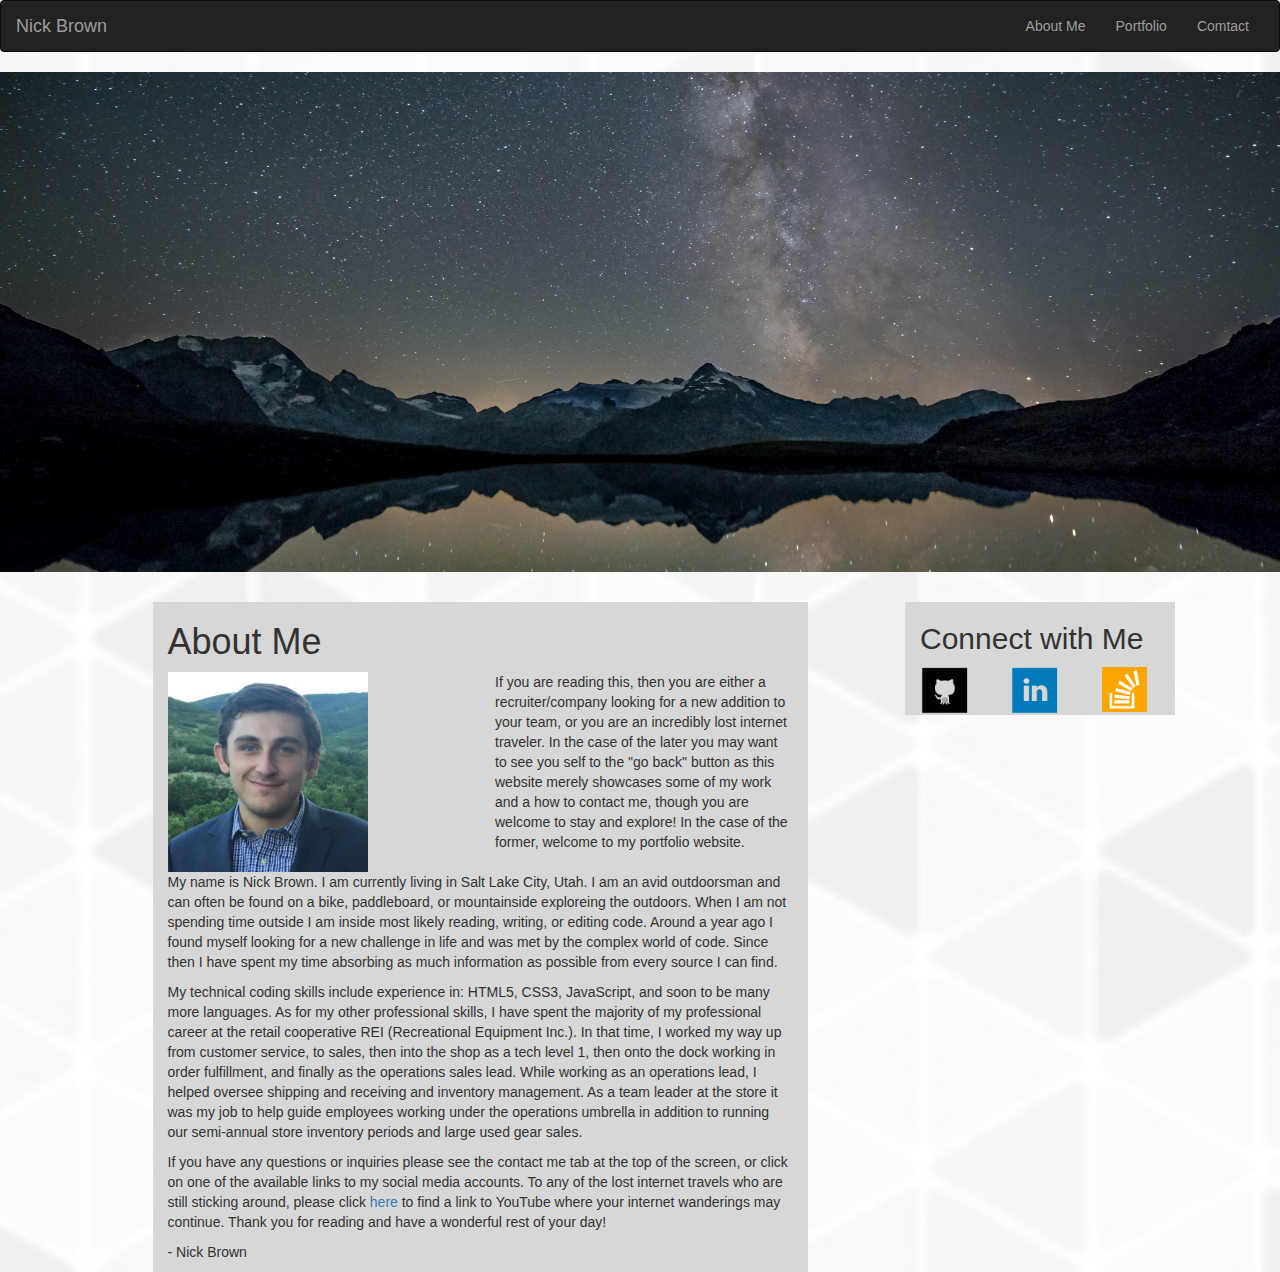
==== index.html @ f9677612 "Added images for the site to the images folder, added css reset code, started work on index.html and" ====
<!DOCTYPE html>
<html lang="en">
<head>
    <meta charset="UTF-8">
    <meta name="viewport" content="width=device-width, initial-scale=1.0">
    <meta http-equiv="X-UA-Compatible" content="ie=edge">
    <title>Bootstrap Portfolio</title>
    <link rel="stylesheet" href="css/reset.css">
    <link rel="stylesheet" href="bootstrap_files/css/bootstrap.min.css">
    <link rel="stylesheet" href="css/style.css">
</head>
<body>

    <nav class="navbar navbar-inverse">
        <div class="container-fluid">
            <!-- Brand and toggle get grouped for better mobile display -->
            <div class="navbar-header">
                <button type="button" class="navbar-toggle collapsed" data-toggle="collapse" data-target="#bs-example-navbar-collapse-1"
                    aria-expanded="false">
                    <span class="sr-only">Toggle navigation</span>
                    <span class="icon-bar"></span>
                    <span class="icon-bar"></span>
                    <span class="icon-bar"></span>
                </button>
                <a class="navbar-brand" href="#">Nick Brown</a>
            </div>
    
            <!-- Collect the nav links, forms, and other content for toggling -->
            <div class="collapse navbar-collapse" id="bs-example-navbar-collapse-1">                                  
                <ul class="nav navbar-nav navbar-right">
                    <li>
                        <a href="#">About Me</a>
                    </li>
                    <li>
                        <a href="#">Portfolio</a>
                    </li>
                    <li>
                        <a href="#">Comtact</a>
                    </li>
                </ul>
            </div>
            <!-- /.navbar-collapse -->
        </div>
        <!-- /.container-fluid -->
    </nav>


    <div class="jumbotron jumbo-styling">
        <div class="container">
            
        </div>
    </div>

    <div class="container">
        <div class="row">
            <div class="col-md-1"></div>
            <div class="col-md-5 about-me">
                <h1 class="content-heading">About Me</h1>
                <div class="row">
                    <div class="col-md-6">
                        <img class="profile-image" src="css/images/profilePic.jpg" alt="Profile Picture of Nick Brown.">
                    </div>
                    <div class="col-md-6 about-me-para-1">
                        <p>
                            If you are reading this, then you are either a recruiter/company looking for a new addition to your team, or you are an incredibly
                            lost internet traveler. In the case of the later you may want to see you self to the "go back" button as this website
                            merely showcases some of my work and a how to contact me, though you are welcome to stay and explore! In the case of
                            the former, welcome to my portfolio website.
                        </p>
                    </div>
                </div>
                <div class="row">
                    <div class="col-md-12">
                        <p>
                            My name is Nick Brown. I am currently living in Salt Lake City, Utah. I am an avid outdoorsman and can often be found on
                            a bike, paddleboard, or mountainside exploreing the outdoors. When I am not spending time outside I am inside most likely
                            reading, writing, or editing code. Around a year ago I found myself looking for a new challenge in life and was met by
                            the complex world of code. Since then I have spent my time absorbing as much information as possible from every source
                            I can find.
                        </p>
                        <p>
                            My technical coding skills include experience in: HTML5, CSS3, JavaScript, and soon to be many more languages. As for my
                            other professional skills, I have spent the majority of my professional career at the retail cooperative REI (Recreational
                            Equipment Inc.). In that time, I worked my way up from customer service, to sales, then into the shop as a tech level
                            1, then onto the dock working in order fulfillment, and finally as the operations sales lead. While working as an operations
                            lead, I helped oversee shipping and receiving and inventory management. As a team leader at the store it was my job to
                            help guide employees working under the operations umbrella in addition to running our semi-annual store inventory periods
                            and large used gear sales.
                        </p>
                        <p>
                            If you have any questions or inquiries please see the contact me tab at the top of the screen, or click on one of the available
                            links to my social media accounts. To any of the lost internet travels who are still sticking around, please click
                            <a
                                href="http://www.youtube.com" target="_blank">here</a> to find a link to YouTube where your internet wanderings may continue. Thank you for reading and have a wonderful
                                rest of your day!
                        </p>
                        <p>
                            - Nick Brown
                        </p>
                    </div>
                </div>
            </div>
            <div class="col-md-1"></div>
            <div class="col-md-4 social-media">
                <h2 id="social-media-links_heading">Connect with Me</h2>
                <div class="row">
                    <div class="col-md-4">
                        <a href="https://github.com/nick-d-brown" target="_blank">
                            <img class="social_media_images" src="css/images/if_github_square_black_107109.png" alt="Logo for GitHub with link to Nick Brown's account.">
                        </a>
                    </div>
                    <div class="col-md-4">
                        <a href="https://www.linkedin.com/in/nicholas-brown-developer/" target="_blank">
                            <img class="social_media_images" src="css/images/if_linkedin_square_color_107091.png" alt="Logo for Linkedin with link to Nick Brown's account.">
                        </a>
                    </div>
                    <div class="col-md-4">
                        <a href="https://stackoverflow.com/users/8822598/nick-brown" target="_blank">
                            <img class="social_media_images_altered" src="css/images/if_stackoverflow_273179.png" alt="Logo for Stackoverflow with link to Nick Brown's account.">
                        </a>
                    </div>
                </div>
            </div>
            <div class="col-md-1"></div>
        </div>
    </div>
</body>
</html>
---- css/style.css ----
body {
    background-image: url(images/gplaypattern/gplaypattern.png);
    background-size: cover;
    background-position: center;
}

div.jumbotron.jumbo-styling {
    text-align: center;
    background-image: url(images/stars_on_the_lake.jpg);
    background-size: cover;
    background-position: center;
    height: 500px;
}

.about-me {
    background:rgb(215, 215, 215);
    width: 655px;
}

.profile-image { 
    height: 200px;
    width: 200px;
}

.social-media {
    background:rgb(215, 215, 215);
    width: 270px;
}

.social_media_images {
    height: 50px;
    width: 50px;
    padding: 0;
    margin: 0;
}

.social_media_images_altered {
    height: 45px;
    width: 45px;
    padding: 0;
    margin: 2px;
}
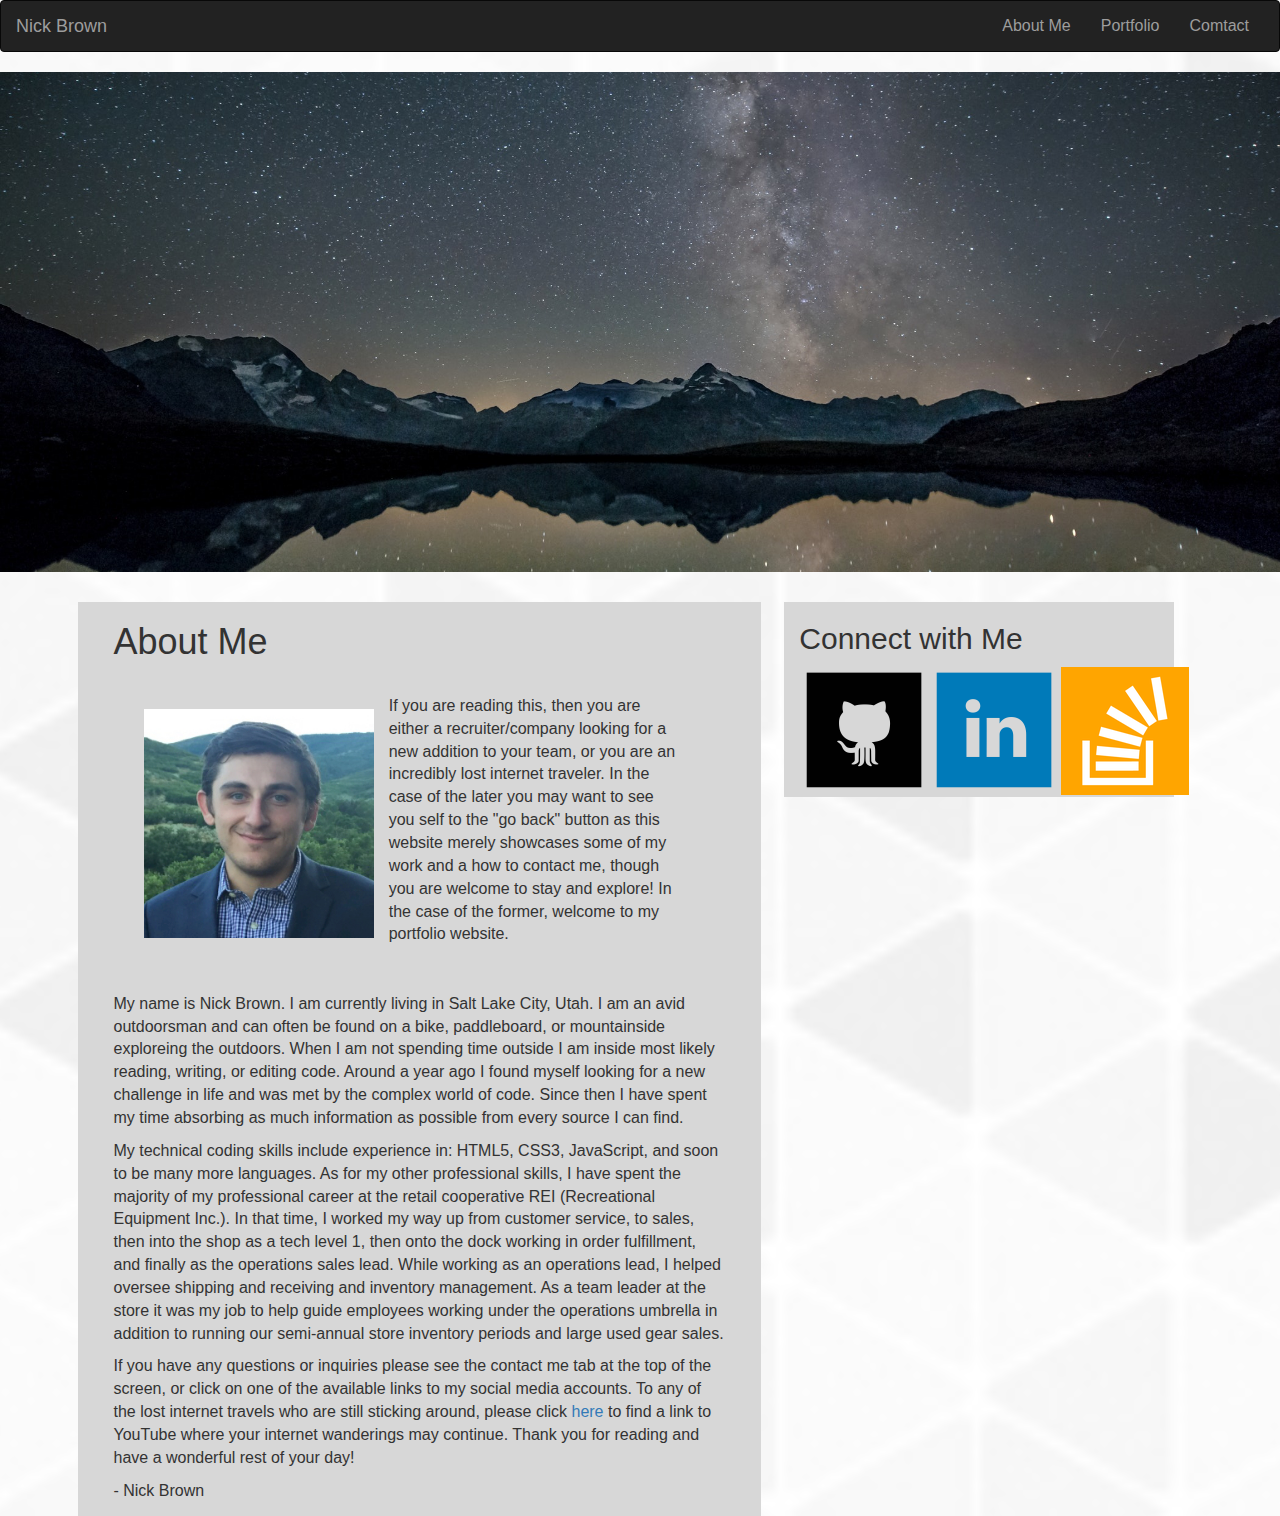
==== commit 9c037874: "changes to website layout using index.html and style.css." ====
--- a/index.html
+++ b/index.html
@@ -53,14 +53,13 @@
 
     <div class="container">
         <div class="row">
-            <div class="col-md-1"></div>
-            <div class="col-md-5 about-me">
+            <div class="col-md-7 about-me">
                 <h1 class="content-heading">About Me</h1>
-                <div class="row">
-                    <div class="col-md-6">
+                <div class="row about-me-head">
+                    <div class="col-sm-5 profile-image-body">
                         <img class="profile-image" src="css/images/profilePic.jpg" alt="Profile Picture of Nick Brown.">
                     </div>
-                    <div class="col-md-6 about-me-para-1">
+                    <div class="col-sm-7 about-me-para-1">
                         <p>
                             If you are reading this, then you are either a recruiter/company looking for a new addition to your team, or you are an incredibly
                             lost internet traveler. In the case of the later you may want to see you self to the "go back" button as this website
@@ -70,7 +69,7 @@
                     </div>
                 </div>
                 <div class="row">
-                    <div class="col-md-12">
+                    <div class="col-md-12 main-para-text">
                         <p>
                             My name is Nick Brown. I am currently living in Salt Lake City, Utah. I am an avid outdoorsman and can often be found on
                             a bike, paddleboard, or mountainside exploreing the outdoors. When I am not spending time outside I am inside most likely
@@ -100,9 +99,8 @@
                     </div>
                 </div>
             </div>
-            <div class="col-md-1"></div>
             <div class="col-md-4 social-media">
-                <h2 id="social-media-links_heading">Connect with Me</h2>
+                <h2 class="social-media-links_heading">Connect with Me</h2>
                 <div class="row">
                     <div class="col-md-4">
                         <a href="https://github.com/nick-d-brown" target="_blank">
@@ -121,7 +119,6 @@
                     </div>
                 </div>
             </div>
-            <div class="col-md-1"></div>
         </div>
     </div>
 </body>
--- a/css/style.css
+++ b/css/style.css
@@ -2,6 +2,7 @@
     background-image: url(images/gplaypattern/gplaypattern.png);
     background-size: cover;
     background-position: center;
+    font-size: 16px;
 }
 
 div.jumbotron.jumbo-styling {
@@ -14,29 +15,50 @@
 
 .about-me {
     background:rgb(215, 215, 215);
-    width: 655px;
+    margin: 0% 2%;
+    padding: 0% 3%;
+}
+
+.content-heading {
+
+}
+
+.about-me-head {
+    margin: 5%;
+}
+
+.profile-image-body { 
+    margin: 3% 0%;
+    padding: 0%;
 }
 
 .profile-image { 
-    height: 200px;
-    width: 200px;
+    height: 100%;
+    width: 100%;
+}
+
+.about-me-para-1 {
+    margin: .5% auto;
+}
+
+.main-para-text {
+    margin: .5% auto;   
 }
 
 .social-media {
     background:rgb(215, 215, 215);
-    width: 270px;
+}
+
+.social-media-links_heading {
+
 }
 
 .social_media_images {
-    height: 50px;
-    width: 50px;
     padding: 0;
-    margin: 0;
+    margin: 0% 2%;
 }
 
 .social_media_images_altered {
-    height: 45px;
-    width: 45px;
     padding: 0;
     margin: 2px;
 }
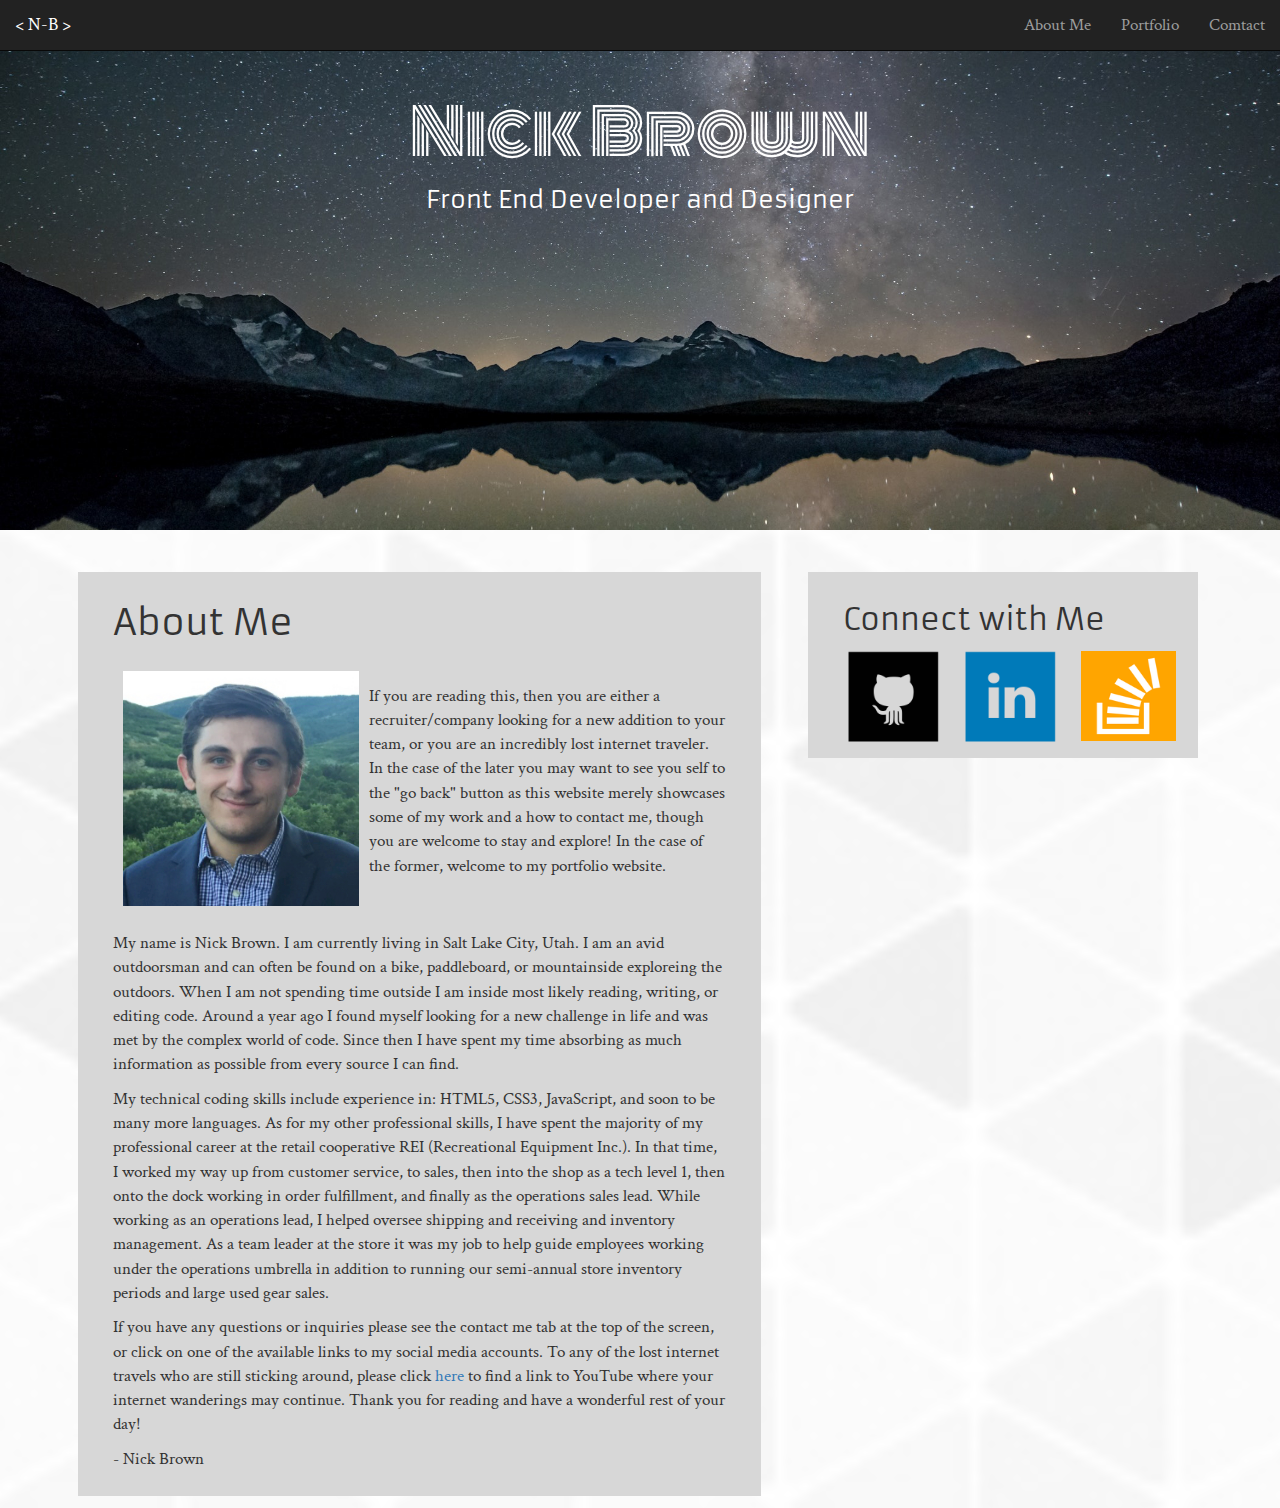
==== commit fb8746af: "Finished changes to index.html and its style.css sections." ====
--- a/index.html
+++ b/index.html
@@ -7,11 +7,12 @@
     <title>Bootstrap Portfolio</title>
     <link rel="stylesheet" href="css/reset.css">
     <link rel="stylesheet" href="bootstrap_files/css/bootstrap.min.css">
+    <link href="https://fonts.googleapis.com/css?family=Armata|Crimson+Text|Monoton" rel="stylesheet">
     <link rel="stylesheet" href="css/style.css">
 </head>
 <body>
 
-    <nav class="navbar navbar-inverse">
+    <nav class="navbar navbar-inverse navbar-fixed-top">
         <div class="container-fluid">
             <!-- Brand and toggle get grouped for better mobile display -->
             <div class="navbar-header">
@@ -22,7 +23,7 @@
                     <span class="icon-bar"></span>
                     <span class="icon-bar"></span>
                 </button>
-                <a class="navbar-brand" href="#">Nick Brown</a>
+                <a class="navbar-brand" href="#"> &lt; N-B &gt;</a>
             </div>
     
             <!-- Collect the nav links, forms, and other content for toggling -->
@@ -46,8 +47,9 @@
 
 
     <div class="jumbotron jumbo-styling">
-        <div class="container">
-            
+        <div class="container jumbotron-sub-heading">
+            <h1>Nick Brown</h1>
+            <h3>Front End Developer and Designer</h2>
         </div>
     </div>
 
@@ -56,10 +58,10 @@
             <div class="col-md-7 about-me">
                 <h1 class="content-heading">About Me</h1>
                 <div class="row about-me-head">
-                    <div class="col-sm-5 profile-image-body">
+                    <div class="col-sm-5 col-md-6 col-lg-5 profile-image-body">
                         <img class="profile-image" src="css/images/profilePic.jpg" alt="Profile Picture of Nick Brown.">
                     </div>
-                    <div class="col-sm-7 about-me-para-1">
+                    <div class="col-sm-7 col-md-6 col-lg-7 about-me-para-1">
                         <p>
                             If you are reading this, then you are either a recruiter/company looking for a new addition to your team, or you are an incredibly
                             lost internet traveler. In the case of the later you may want to see you self to the "go back" button as this website
@@ -102,17 +104,17 @@
             <div class="col-md-4 social-media">
                 <h2 class="social-media-links_heading">Connect with Me</h2>
                 <div class="row">
-                    <div class="col-md-4">
+                    <div class="col-xs-4">
                         <a href="https://github.com/nick-d-brown" target="_blank">
                             <img class="social_media_images" src="css/images/if_github_square_black_107109.png" alt="Logo for GitHub with link to Nick Brown's account.">
                         </a>
                     </div>
-                    <div class="col-md-4">
+                    <div class="col-xs-4">
                         <a href="https://www.linkedin.com/in/nicholas-brown-developer/" target="_blank">
                             <img class="social_media_images" src="css/images/if_linkedin_square_color_107091.png" alt="Logo for Linkedin with link to Nick Brown's account.">
                         </a>
                     </div>
-                    <div class="col-md-4">
+                    <div class="col-xs-4">
                         <a href="https://stackoverflow.com/users/8822598/nick-brown" target="_blank">
                             <img class="social_media_images_altered" src="css/images/if_stackoverflow_273179.png" alt="Logo for Stackoverflow with link to Nick Brown's account.">
                         </a>
@@ -121,5 +123,9 @@
             </div>
         </div>
     </div>
+
+    <script src="http://code.jquery.com/jquery-3.3.1.min.js" integrity="sha256-FgpCb/KJQlLNfOu91ta32o/NMZxltwRo8QtmkMRdAu8=" crossorigin="anonymous"></script>
+<script src="https://maxcdn.bootstrapcdn.com/bootstrap/3.3.7/js/bootstrap.min.js" integrity="sha384-Tc5IQib027qvyjSMfHjOMaLkfuWVxZxUPnCJA7l2mCWNIpG9mGCD8wGNIcPD7Txa"
+    crossorigin="anonymous"></script>
 </body>
 </html>--- a/css/style.css
+++ b/css/style.css
@@ -1,8 +1,27 @@
+
+
+
+
+
 body {
     background-image: url(images/gplaypattern/gplaypattern.png);
     background-size: cover;
     background-position: center;
-    font-size: 16px;
+    font-size: 1.7em;
+    padding-top: 30px;
+    font-family: 'Crimson Text', serif;
+}
+
+h1, h2, h3, h4, h5, h6 {
+    font-family: 'Armata', sans-serif;
+}
+
+.navbar-header {
+    color: white;
+}
+
+.jumbotron .h1, .jumbotron h1 {
+    font-family: 'Monoton', cursive;
 }
 
 div.jumbotron.jumbo-styling {
@@ -13,10 +32,14 @@
     height: 500px;
 }
 
+.jumbotron-sub-heading {
+    color: white;
+}
+
 .about-me {
     background:rgb(215, 215, 215);
-    margin: 0% 2%;
-    padding: 0% 3%;
+    margin: 1% 2%;
+    padding: 1% 3%;
 }
 
 .content-heading {
@@ -24,7 +47,7 @@
 }
 
 .about-me-head {
-    margin: 5%;
+    margin: .5% auto;
 }
 
 .profile-image-body { 
@@ -35,10 +58,12 @@
 .profile-image { 
     height: 100%;
     width: 100%;
+    padding: 0px 10px;
 }
 
 .about-me-para-1 {
-    margin: .5% auto;
+    margin: 0px;
+    padding: 5% 0% 0% 0%;
 }
 
 .main-para-text {
@@ -47,6 +72,8 @@
 
 .social-media {
     background:rgb(215, 215, 215);
+    margin: 1% 2%;
+    padding: 1% 3%;
 }
 
 .social-media-links_heading {
@@ -56,13 +83,40 @@
 .social_media_images {
     padding: 0;
     margin: 0% 2%;
+    height: 100px;
+    width: 100px;
 }
 
 .social_media_images_altered {
     padding: 0;
-    margin: 2px;
+    margin: 5px;
+    height: 90px;
+    width: 95px;
 }
 
 
 
+@media only screen and (max-width:1200px) and (min-width:992px) {
+    .about-me-para-1 {
+    margin: 0px;
+    padding: 2% 0% 0% 0%;
+}
 
+.profile-image {
+    margin: 20px -5px;
+}
+
+}
+
+@media only screen and (max-width:991px) and (min-width:768px) {
+    .about-me-para-1 {
+    margin: 0px;
+    padding: 10% 0% 0% 0%;
+}
+
+.profile-image {
+    margin: 20px -5px;
+}
+
+}
+
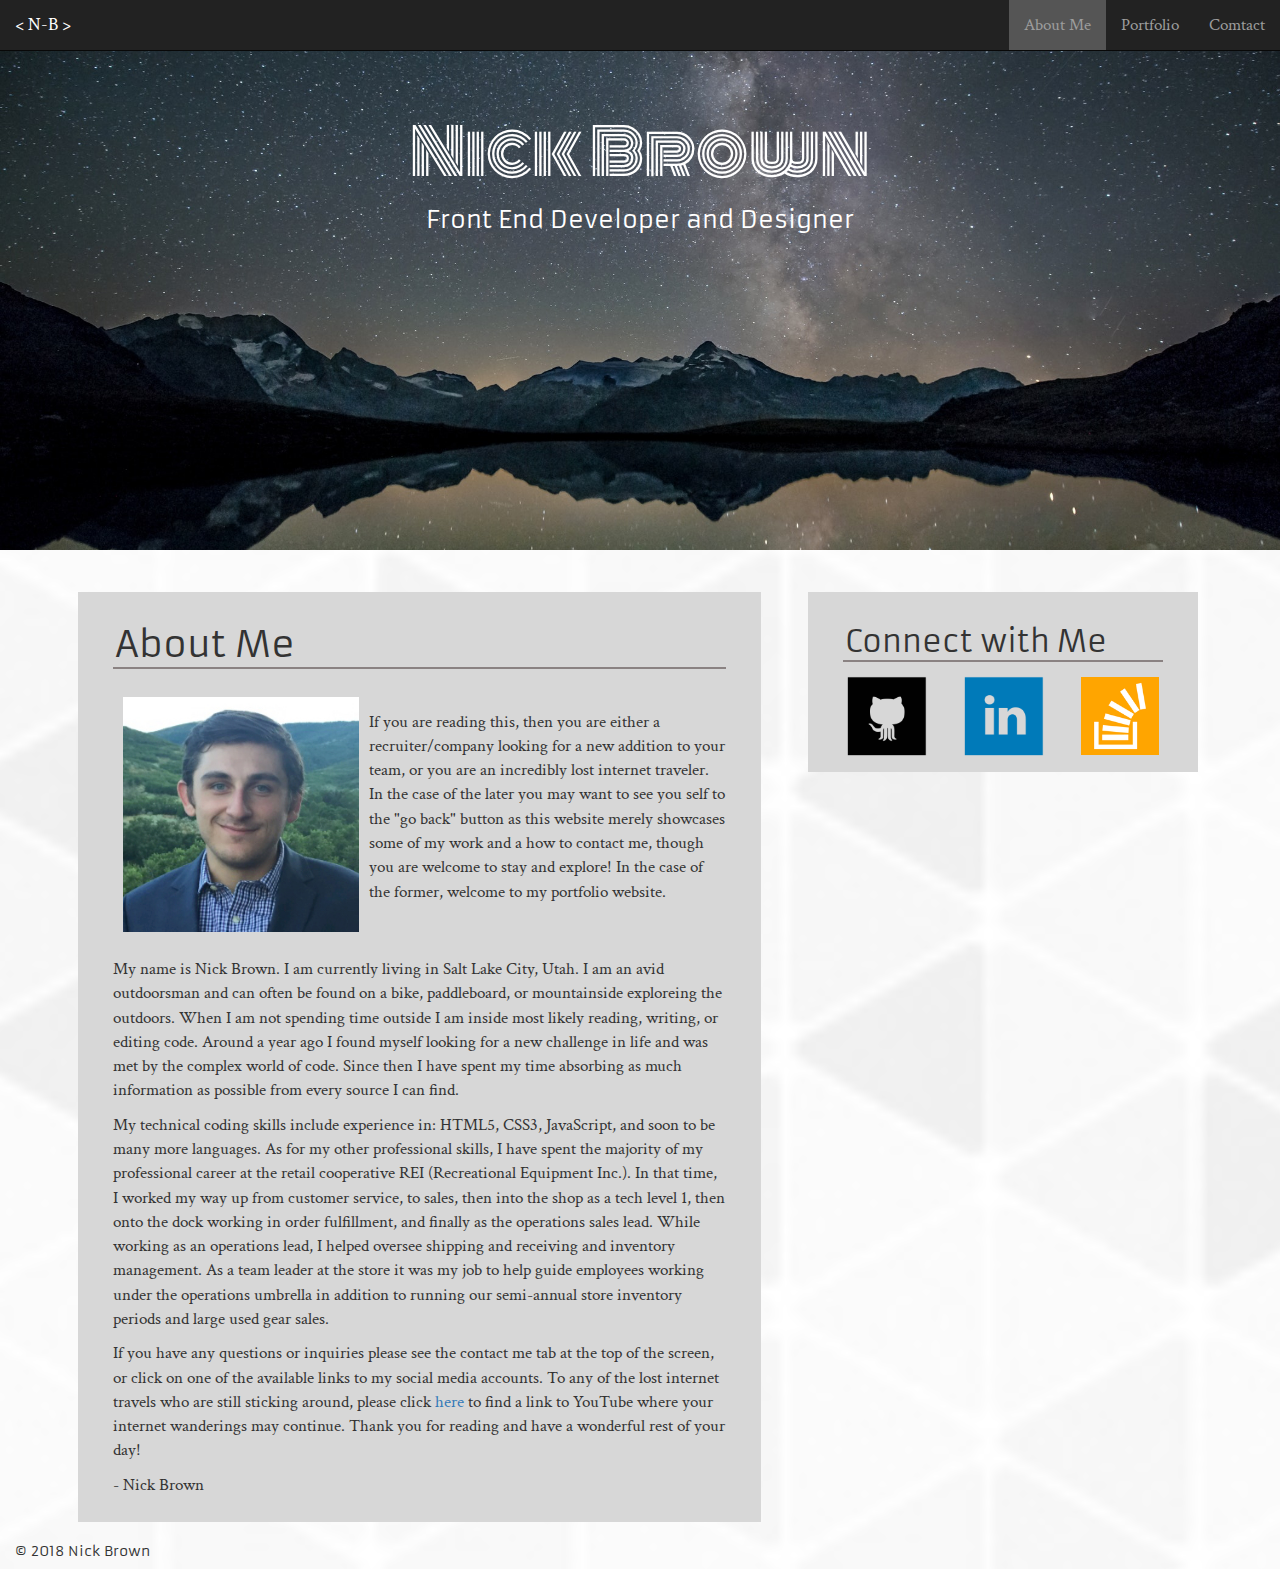
==== commit 44911ec6: "Created portfolio.html and contact.html layout and accompanying css styling. Also added example port" ====
--- a/index.html
+++ b/index.html
@@ -12,9 +12,9 @@
 </head>
 <body>
 
+    <!-- navbar start -->
     <nav class="navbar navbar-inverse navbar-fixed-top">
         <div class="container-fluid">
-            <!-- Brand and toggle get grouped for better mobile display -->
             <div class="navbar-header">
                 <button type="button" class="navbar-toggle collapsed" data-toggle="collapse" data-target="#bs-example-navbar-collapse-1"
                     aria-expanded="false">
@@ -23,38 +23,39 @@
                     <span class="icon-bar"></span>
                     <span class="icon-bar"></span>
                 </button>
-                <a class="navbar-brand" href="#"> &lt; N-B &gt;</a>
+                <a class="navbar-brand" href="index.html"> &lt; N-B &gt;</a>
             </div>
-    
-            <!-- Collect the nav links, forms, and other content for toggling -->
             <div class="collapse navbar-collapse" id="bs-example-navbar-collapse-1">                                  
                 <ul class="nav navbar-nav navbar-right">
                     <li>
-                        <a href="#">About Me</a>
+                        <a class="active" href="index.html">About Me</a>
                     </li>
                     <li>
-                        <a href="#">Portfolio</a>
+                        <a href="portfolio.html">Portfolio</a>
                     </li>
                     <li>
-                        <a href="#">Comtact</a>
+                        <a href="contact.html">Comtact</a>
                     </li>
                 </ul>
             </div>
-            <!-- /.navbar-collapse -->
         </div>
-        <!-- /.container-fluid -->
     </nav>
+    <!-- navbar end -->
 
-
+    <!-- jumbotron start -->
     <div class="jumbotron jumbo-styling">
         <div class="container jumbotron-sub-heading">
             <h1>Nick Brown</h1>
             <h3>Front End Developer and Designer</h2>
         </div>
     </div>
+    <!-- jumborton end-->
 
+    
     <div class="container">
         <div class="row">
+
+            <!-- about me section start -->
             <div class="col-md-7 about-me">
                 <h1 class="content-heading">About Me</h1>
                 <div class="row about-me-head">
@@ -101,6 +102,9 @@
                     </div>
                 </div>
             </div>
+            <!-- about me section end -->
+
+            <!-- social media links start -->
             <div class="col-md-4 social-media">
                 <h2 class="social-media-links_heading">Connect with Me</h2>
                 <div class="row">
@@ -121,11 +125,23 @@
                     </div>
                 </div>
             </div>
+            <!-- social media links end -->
+            
         </div>
     </div>
 
+    <!-- footer start -->
+
+    <footer class="footer-style">
+        <div class="container-fluid">
+            <h5> &copy; 2018 Nick Brown</h5>
+        </div>
+    </footer>
+    
+    <!-- footer end -->
+
     <script src="http://code.jquery.com/jquery-3.3.1.min.js" integrity="sha256-FgpCb/KJQlLNfOu91ta32o/NMZxltwRo8QtmkMRdAu8=" crossorigin="anonymous"></script>
-<script src="https://maxcdn.bootstrapcdn.com/bootstrap/3.3.7/js/bootstrap.min.js" integrity="sha384-Tc5IQib027qvyjSMfHjOMaLkfuWVxZxUPnCJA7l2mCWNIpG9mGCD8wGNIcPD7Txa"
-    crossorigin="anonymous"></script>
+    <script src="https://maxcdn.bootstrapcdn.com/bootstrap/3.3.7/js/bootstrap.min.js" integrity="sha384-Tc5IQib027qvyjSMfHjOMaLkfuWVxZxUPnCJA7l2mCWNIpG9mGCD8wGNIcPD7Txa"
+        crossorigin="anonymous"></script>
 </body>
 </html>--- a/css/style.css
+++ b/css/style.css
@@ -1,14 +1,12 @@
-
-
-
-
+/* general page styling start */
 
 body {
     background-image: url(images/gplaypattern/gplaypattern.png);
     background-size: cover;
     background-position: center;
     font-size: 1.7em;
-    padding-top: 30px;
+    padding-top: 50px;
+    padding-bottom: 0px;
     font-family: 'Crimson Text', serif;
 }
 
@@ -16,9 +14,21 @@
     font-family: 'Armata', sans-serif;
 }
 
+.active {
+  background-color: rgb(85, 85, 85); 
+}
+
+/* end general page styling*/
+
+/* navbar styling start */
+
 .navbar-header {
     color: white;
 }
+
+/* navbar styling end */
+
+/* jumbotron styling start */
 
 .jumbotron .h1, .jumbotron h1 {
     font-family: 'Monoton', cursive;
@@ -36,6 +46,10 @@
     color: white;
 }
 
+/* jumbotron styling end */
+
+/* about me section styling start */
+
 .about-me {
     background:rgb(215, 215, 215);
     margin: 1% 2%;
@@ -43,7 +57,8 @@
 }
 
 .content-heading {
-
+    padding: 2px;
+    border-bottom: 2px solid rgb(138, 130, 130);
 }
 
 .about-me-head {
@@ -69,6 +84,54 @@
 .main-para-text {
     margin: .5% auto;   
 }
+
+/* about me section styling end */
+
+/* portfolio section start */
+
+.portfolio-heading {
+    padding: 2px;
+    border-bottom: 2px solid rgb(138, 130, 130);
+}
+
+.portfolio-image-styling {
+    width: 100%;
+    height: 195px;
+}
+
+.project-description {
+    background-color: rgb(85, 85, 85);
+    opacity: 0.9;
+    position: relative;
+    bottom: 50px;
+    text-align: center;
+    padding: 5px;
+
+}
+
+p.project-description {
+    color: white;
+
+}
+
+/* portfolio section start */
+
+/* contact me section styling start */
+
+.contact-me {
+    background:rgb(215, 215, 215);
+    margin: 1% 2%;
+    padding: 1% 3%;
+}
+.contact-heading {
+    padding: 2px;
+    border-bottom: 2px solid rgb(138, 130, 130);
+}
+
+
+/* contact me sectino styling end */
+
+/* social media aside styling start */
 
 .social-media {
     background:rgb(215, 215, 215);
@@ -77,46 +140,73 @@
 }
 
 .social-media-links_heading {
-
+    padding: 2px;
+    border-bottom: 2px solid rgb(138, 130, 130);
 }
 
 .social_media_images {
     padding: 0;
     margin: 0% 2%;
-    height: 100px;
-    width: 100px;
+    height: 100%;
+    width: 100%;
+}
+
+.social_media_images_altered {
+     padding: 0;
+    margin: 5px;
+    height: 100%;
+    width: 90%;
+}
+}
+
+/* social media aside styling start */
+
+/* footer styling start */
+
+.footer-style {
+    background-color: red;
+}
+
+
+/* footer styling end */
+
+/* media queries */
+
+@media only screen and (max-width:1200px) and (min-width:992px) {
+    .about-me-para-1 {
+        margin: 0px;
+        padding: 2% 0% 0% 0%;
+    }
+
+    .profile-image {
+        margin: 20px -5px;
+    }
+
+    .social_media_images {
+    padding: 0;
+    margin: 0% 2%;
+    height: 100%;
+    width: 100%;
 }
 
 .social_media_images_altered {
     padding: 0;
     margin: 5px;
-    height: 90px;
-    width: 95px;
-}
-
-
-
-@media only screen and (max-width:1200px) and (min-width:992px) {
-    .about-me-para-1 {
-    margin: 0px;
-    padding: 2% 0% 0% 0%;
-}
-
-.profile-image {
-    margin: 20px -5px;
-}
-
+    height: 100%;
+    width: 90%;
+}
 }
 
 @media only screen and (max-width:991px) and (min-width:768px) {
     .about-me-para-1 {
-    margin: 0px;
-    padding: 10% 0% 0% 0%;
-}
-
-.profile-image {
-    margin: 20px -5px;
-}
-
-}
-
+        margin: 0px;
+        padding: 10% 0% 0% 0%;
+    }
+
+    .profile-image {
+        margin: 20px -5px;
+    }
+
+}
+
+/* media queries end */
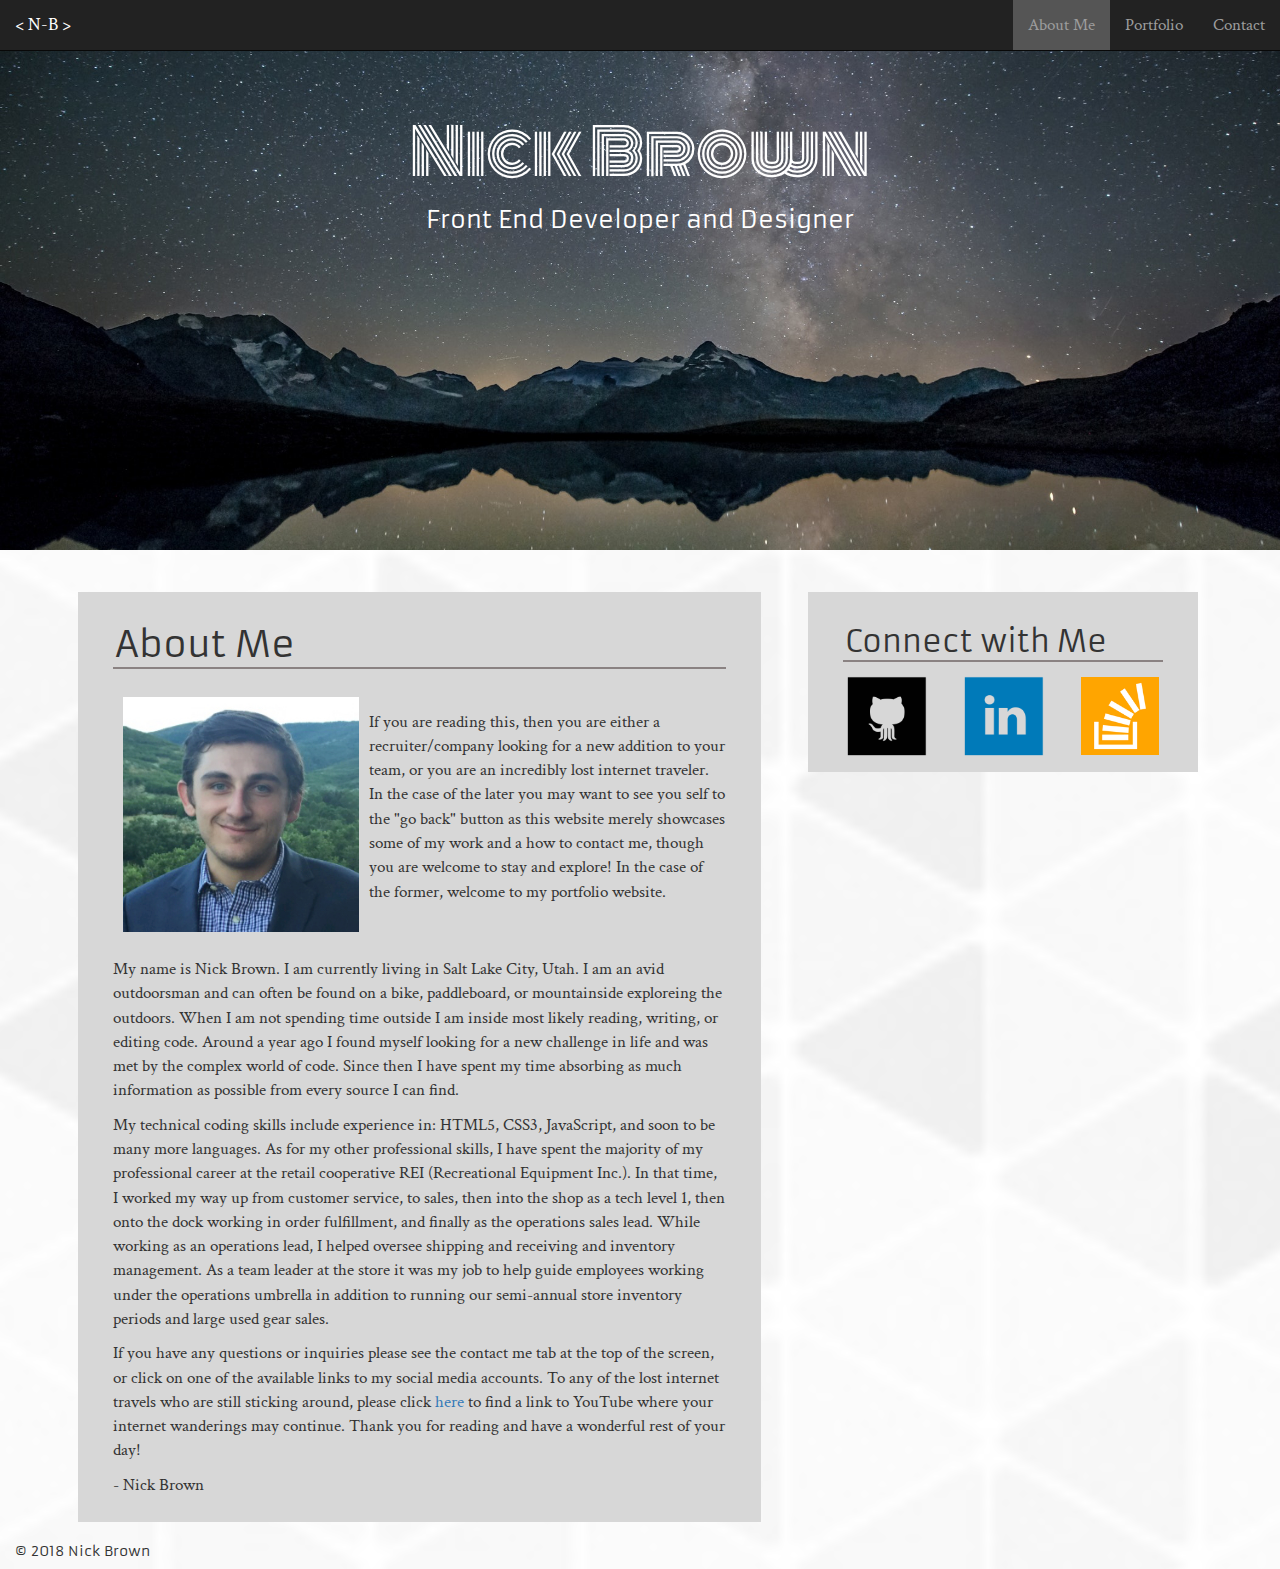
==== commit d288e63a: "Spelling corrections in html files, added dimension changes to textbox in contact me section" ====
--- a/index.html
+++ b/index.html
@@ -34,7 +34,7 @@
                         <a href="portfolio.html">Portfolio</a>
                     </li>
                     <li>
-                        <a href="contact.html">Comtact</a>
+                        <a href="contact.html">Contact</a>
                     </li>
                 </ul>
             </div>
--- a/css/style.css
+++ b/css/style.css
@@ -128,6 +128,12 @@
     border-bottom: 2px solid rgb(138, 130, 130);
 }
 
+.textbox-styling {
+    min-height: 200px;
+    min-width: 100%;
+    max-width: 100%;
+}
+
 
 /* contact me sectino styling end */
 
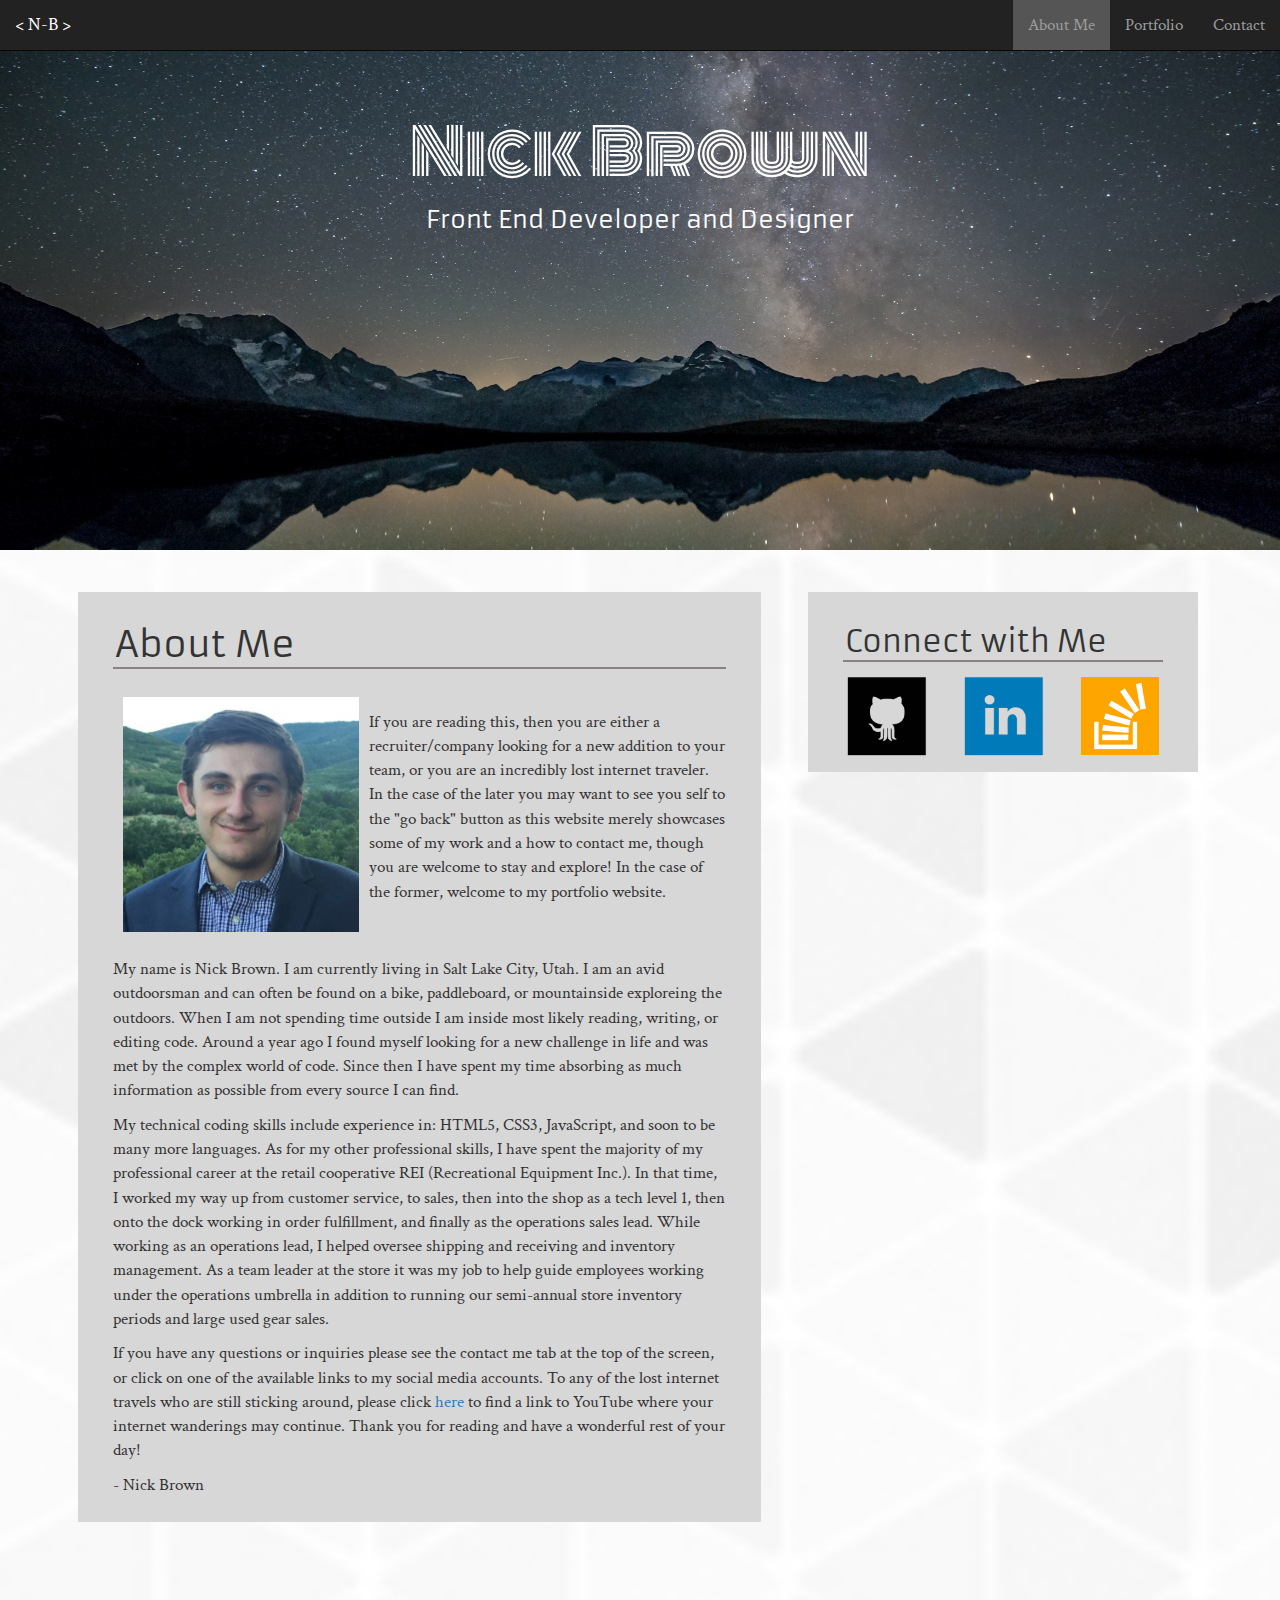
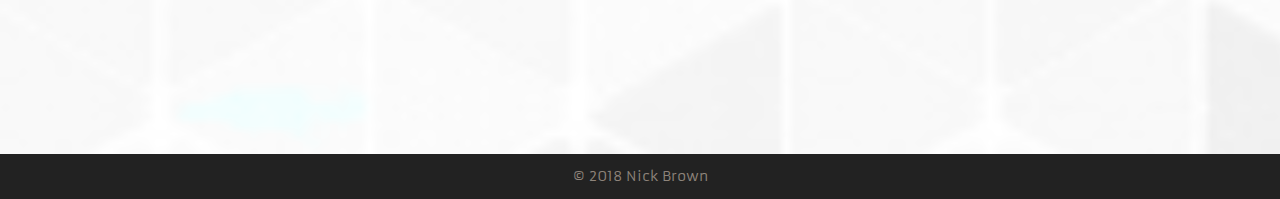
==== commit a055106d: "Added submit button to contact form in contact.html, changed footer styling on all html pages, and c" ====
--- a/index.html
+++ b/index.html
@@ -132,16 +132,15 @@
 
     <!-- footer start -->
 
-    <footer class="footer-style">
-        <div class="container-fluid">
+    <footer>
+        <div class="container-fluid copyright-styling">
             <h5> &copy; 2018 Nick Brown</h5>
         </div>
     </footer>
     
     <!-- footer end -->
 
-    <script src="http://code.jquery.com/jquery-3.3.1.min.js" integrity="sha256-FgpCb/KJQlLNfOu91ta32o/NMZxltwRo8QtmkMRdAu8=" crossorigin="anonymous"></script>
-    <script src="https://maxcdn.bootstrapcdn.com/bootstrap/3.3.7/js/bootstrap.min.js" integrity="sha384-Tc5IQib027qvyjSMfHjOMaLkfuWVxZxUPnCJA7l2mCWNIpG9mGCD8wGNIcPD7Txa"
-        crossorigin="anonymous"></script>
+    <script src="https://ajax.googleapis.com/ajax/libs/jquery/3.3.1/jquery.min.js"></script>
+    <script type="text/javascript" src="bootstrap_files/js/bootstrap.min.js"></script>
 </body>
 </html>--- a/css/style.css
+++ b/css/style.css
@@ -169,8 +169,21 @@
 
 /* footer styling start */
 
-.footer-style {
-    background-color: red;
+footer {
+    background-color: #222;
+    color: #8e847b;
+    text-align: center;
+    padding: 5px;
+ 
+}
+
+.copyright-styling {
+    background-color: #222;
+    color: #8e847b;
+    text-align: center;
+    padding: 5px;
+    position: relative;
+    bottom: -220px;
 }
 
 
